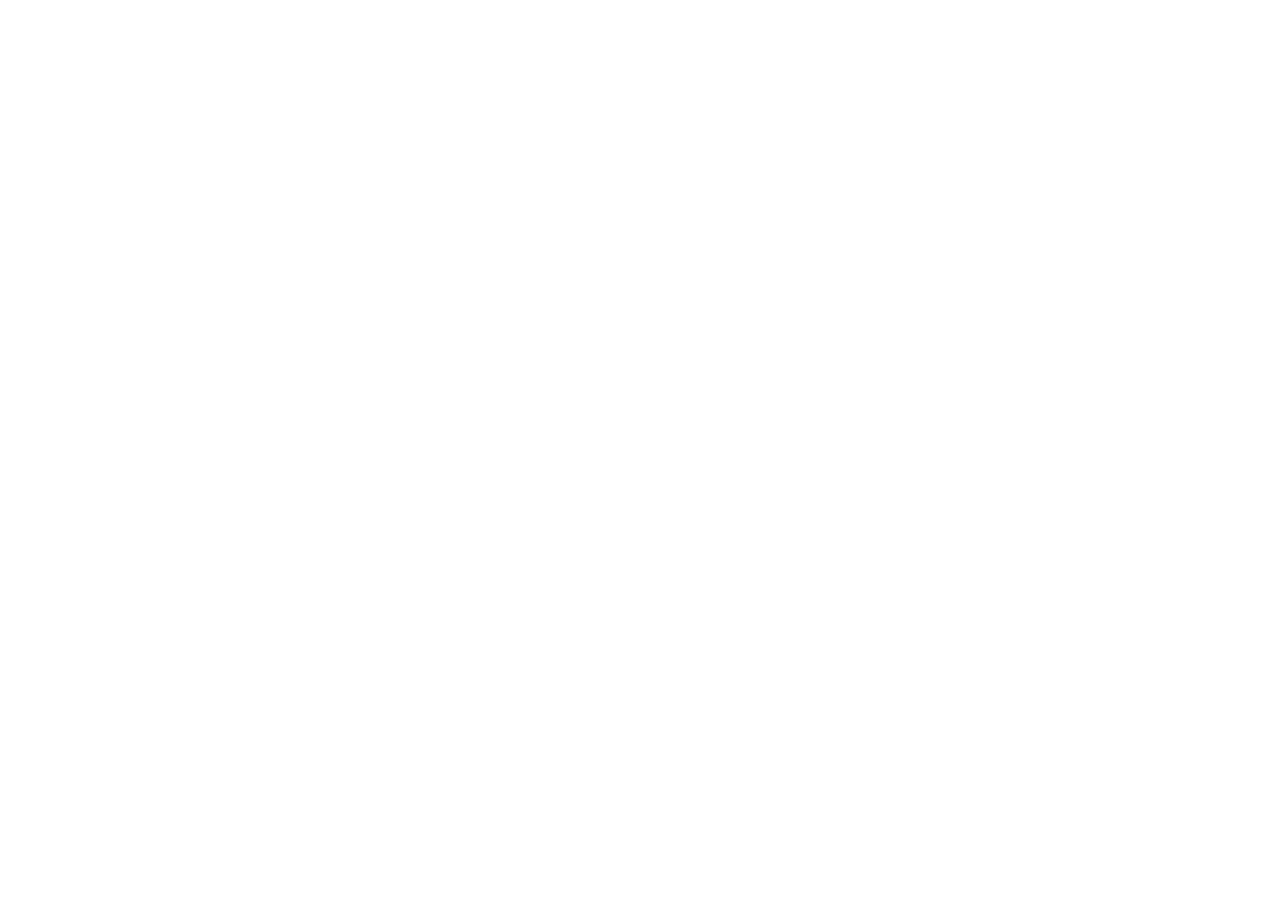
==== nexonPc/index.html @ 665795f1 "portfolio index ++" ====
<!DOCTYPE html>
<html lang="en">
<head>
    <meta charset="UTF-8">
    <meta http-equiv="X-UA-Compatible" content="IE=edge">
    <meta name="viewport" content="width=device-width, initial-scale=1.0">
    <title>Document</title>
</head>
<body>
    
</body>
</html>
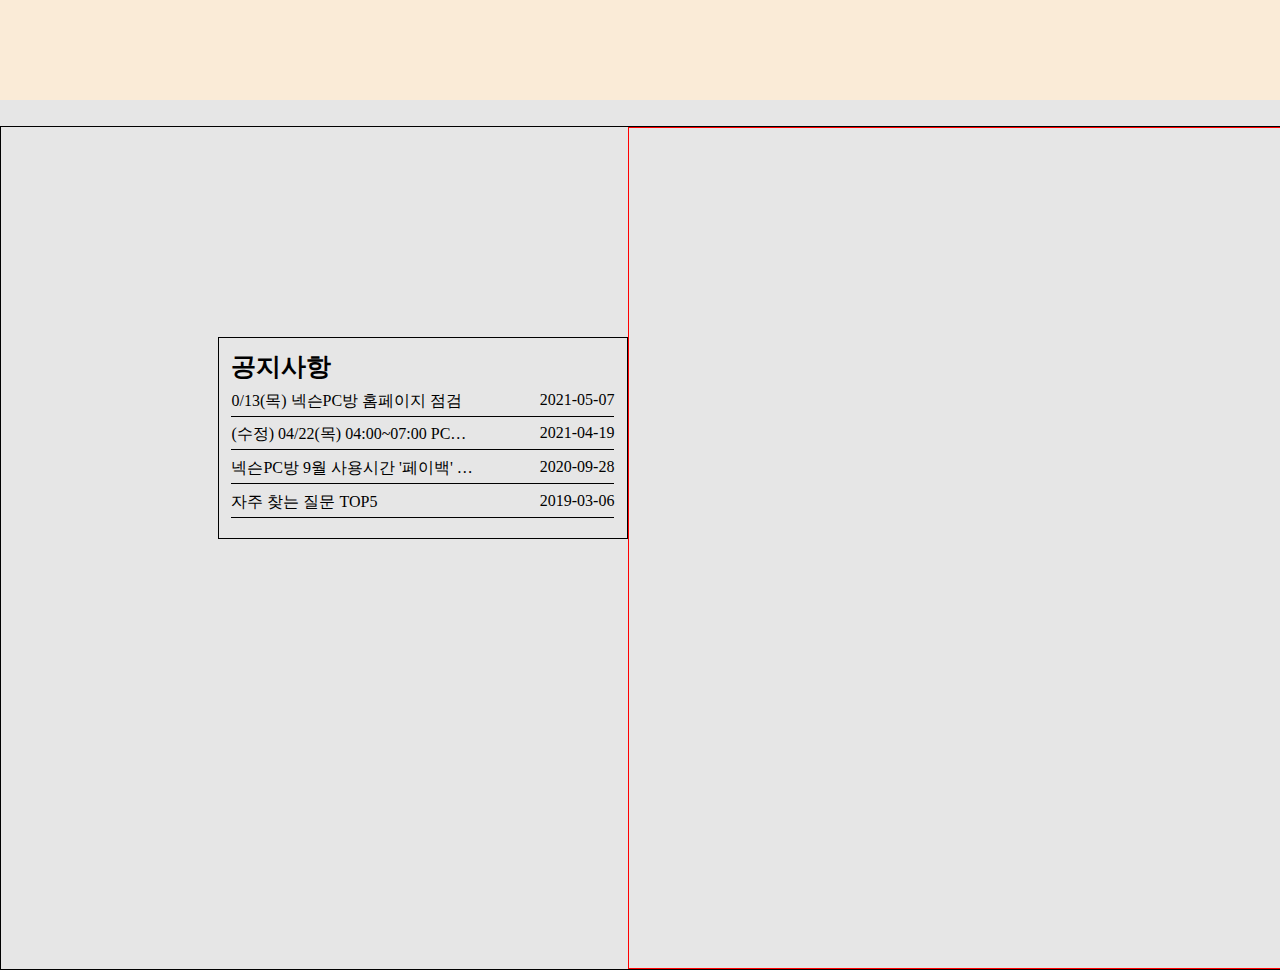
==== commit 59c1c1ca: "NexonPc 0608 18:27" ====
--- a/nexonPc/index.html
+++ b/nexonPc/index.html
@@ -4,9 +4,109 @@
     <meta charset="UTF-8">
     <meta http-equiv="X-UA-Compatible" content="IE=edge">
     <meta name="viewport" content="width=device-width, initial-scale=1.0">
-    <title>Document</title>
+    <title>Nexon Pc</title>
+    <link rel="stylesheet" href="css/style.css">
 </head>
 <body>
-    
+    <header></header>
+    <div class="wrap">
+        <section id="sect1">
+            <div class="row1 container">
+                <div class="bg1">
+                    <div class="backBg"></div>
+                    <div class="desc">
+                        <h3>메이플 스토리</h3>
+                        <p>모험과 재미가 가득한 2D 횡스크롤 MMORPG</p>
+                    </div>
+                </div>
+            </div>
+            <div class="row2 container">
+                <div class="bg2">
+                    <div class="backBg"></div>
+                    <div class="desc">
+                        <h3>던전앤파이터</h3>
+                        <p>혼돈의 오즈마 레이드 업데이트</p>
+                    </div>
+                </div>
+            </div>
+            <div class="row3 container">
+                <div class="bg3">
+                    <div class="backBg"></div>
+                    <div class="desc">
+                        <h3>EA SPORTS FIFA</h3>
+                        <p>축구, 그 이상을 경험할 수 있는 최고의 방법</p>
+                    </div>
+                </div>
+            </div>
+            <div class="row4 container">
+                <div class="bg4">
+                    <div class="backBg"></div>
+                    <div class="desc">
+                        <h3>V4</h3>
+                        <p>대장, PC에서 기다릴게요!</p>
+                    </div>
+                </div>
+            </div>
+            <div class="row5">
+                <div class="notice"><h2>공지사항</h2></div>
+                <ul>
+                    <li><a href="#"><p>0/13(목) 넥슨PC방 홈페이지 점검</p><span>2021-05-07</span></a></li>
+                    <li><a href="#"><p>(수정) 04/22(목) 04:00~07:00 PC방 홈페이지 점검</p><span>2021-04-19</span></a></li>
+                    <li><a href="#"><p>넥슨PC방 9월 사용시간 '페이백' 안내</p><span>2020-09-28</span></a></li>
+                    <li><a href="#"><p>자주 찾는 질문 TOP5</p><span>2019-03-06</span></a></li>
+                </ul>
+            </div>
+            <div class="row6 container">
+                <div class="bg6">
+                    <div class="backBg"></div>
+                    <div class="desc">
+                        <h3>마비노기</h3>
+                        <p>낭만이 넘치는 판타지라이프 세계로 출발!</p>
+                    </div>
+                </div>
+            </div>
+            <div class="row7 container">
+                <div class="bg7">
+                    <div class="backBg"></div>
+                    <div class="desc">
+                        <h3>카트라이더</h3>
+                        <p>크레이지레이싱 카트라이더</p>
+                    </div>
+                </div>
+            </div>
+            <div class="row8 container">
+                <div class="bg8">
+                    <div class="backBg"></div>
+                    <div class="desc">
+                        <h3>서든어택</h3>
+                        <p>대한민국 FPS의 모든 재미</p>
+                    </div>
+                </div>
+            </div>
+            <div class="row9"></div>
+            <div class="row10 container">
+                <div class="bg10">
+                    <div class="backBg"></div>
+                    <div class="desc">
+                        <h3>바람의나라</h3>
+                        <p>당신의 플레이가 역사가 되는 MMORPG</p>
+                    </div>
+                </div>
+            </div>
+        </section>
+        <section id="sect2">
+            
+        </section>
+    </div>
+    <footer></footer>
+
+    <script src="script/jquery-3.6.0.js"></script>
+    <script>
+        $('.bg').mouseenter(function(){
+            var idx=$(this).index()
+        }).mouseleave(function(){
+            var idx=$(this).index()
+        })
+    </script>
 </body>
 </html>--- a/nexonPc/css/style.css
+++ b/nexonPc/css/style.css
@@ -0,0 +1,178 @@
+@charset "UTF-8";
+@import url(reset.css);
+
+* {
+    box-sizing: border-box;
+}
+
+body {
+    background-color: rgb(230, 230, 230);
+}
+
+header {
+    height: 100px;
+    background-color: antiquewhite;
+    margin-bottom: 2%;
+}
+
+.wrap {
+    display: flex;
+    width: 1344px;
+    margin: auto;
+    border: 1px solid #000;
+}
+
+
+#sect1 {
+    width: 640px;
+    display: flex;
+    flex-wrap: wrap;
+    justify-content: space-between;
+}
+
+#sect1>div {}
+
+#sect1 .container {
+    width: 200px;
+    height: 200px;
+    margin-bottom: 10px;
+    background-position: center;
+    background-size: cover;
+    position: relative;
+    cursor: pointer;
+}
+
+#sect1 .container>div {
+    background-position: center;
+    background-size: cover;
+    padding-top: 100%;
+}
+
+#sect1 .container:hover .backBg,
+#sect1 .container:hover .desc {
+    display: block;
+}
+
+#sect1 .desc {
+    text-align: center;
+    position: absolute;
+    top: 60%;
+    color: #ffffff;
+    display: none;
+}
+
+#sect1 .backBg {
+    content: '';
+    width: 100%;
+    height: 100%;
+    top: 0;
+    left: 0;
+    background-color: #000000c6;
+    position: absolute;
+    display: none;
+}
+
+
+#sect1 .notice h2 {
+    font-size: 25px;
+}
+
+#sect1 .row5 {
+    padding: 2%;
+    border: 1px solid #000;
+    width: 410px;
+    margin-bottom: 10px;
+}
+
+#sect1 .row5 li {
+    margin: 2% 0;
+    border-bottom: 1px solid #000000;
+}
+
+#sect1 .row5 p {
+    width: 250px;
+    white-space: nowrap;
+    overflow: hidden;
+    text-overflow: ellipsis;
+    display: inline-block;
+}
+
+#sect1 .row5 span {
+    float: right;
+}
+
+#sect1 .bg1 {
+    background-image: url(../images/sect1\ \(1\).jpg);
+}
+
+#sect1 .bg2 {
+    background-image: url(../images/sect1\ \(1\).png);
+}
+
+#sect1 .bg3 {
+    background-image: url(../images/sect1\ \(2\).png);
+}
+
+#sect1 .bg4 {
+    background-image: url(../images/sect1\ \(3\).png);
+}
+
+#sect1 .bg6 {
+    background-image: url(../images/sect1\ \(4\).png);
+}
+
+#sect1 .bg7 {
+    background-image: url(../images/sect1\ \(5\).png);
+}
+
+#sect1 .bg8 {
+    background-image: url(../images/sect1\ \(6\).png);
+}
+
+#sect1 .row9 {
+    width: 410px;
+    margin-bottom: 10px;
+    background-image: url(../images/bg_customer_center.gif);
+    background-position-x: -30px;
+}
+
+#sect1 .row9:hover {
+    background-position-y: -206px;
+}
+
+#sect1 .bg10 {
+    background-image: url(../images/sect1\ \(7\).png);
+}
+
+/* SECT1 --------------------------------------------------------- */
+
+
+#sect2 {
+    border: 1px solid rgb(255, 0, 0);
+    width: 730px;
+}
+
+/* SECT2 --------------------------------------------------------- */
+/* SECT2 --------------------------------------------------------- */
+/* FOOTER --------------------------------------------------------- */
+
+/* 모바일 */
+@media screen and (max-width:767px) {
+    /* SECT1 --------------------------------------------------------- */
+    /* SECT2 --------------------------------------------------------- */
+    /* FOOTER --------------------------------------------------------- */
+}
+
+/* 태블릿 */
+@media screen and (min-width:768px) {
+    /* SECT1 --------------------------------------------------------- */
+    /* SECT2 --------------------------------------------------------- */
+    /* FOOTER --------------------------------------------------------- */
+}
+
+/* 데스크탑 */
+@media screen and (min-width:1288px) {
+    /* SECT1 --------------------------------------------------------- */
+    /* SECT2 --------------------------------------------------------- */
+    /* FOOTER --------------------------------------------------------- */
+}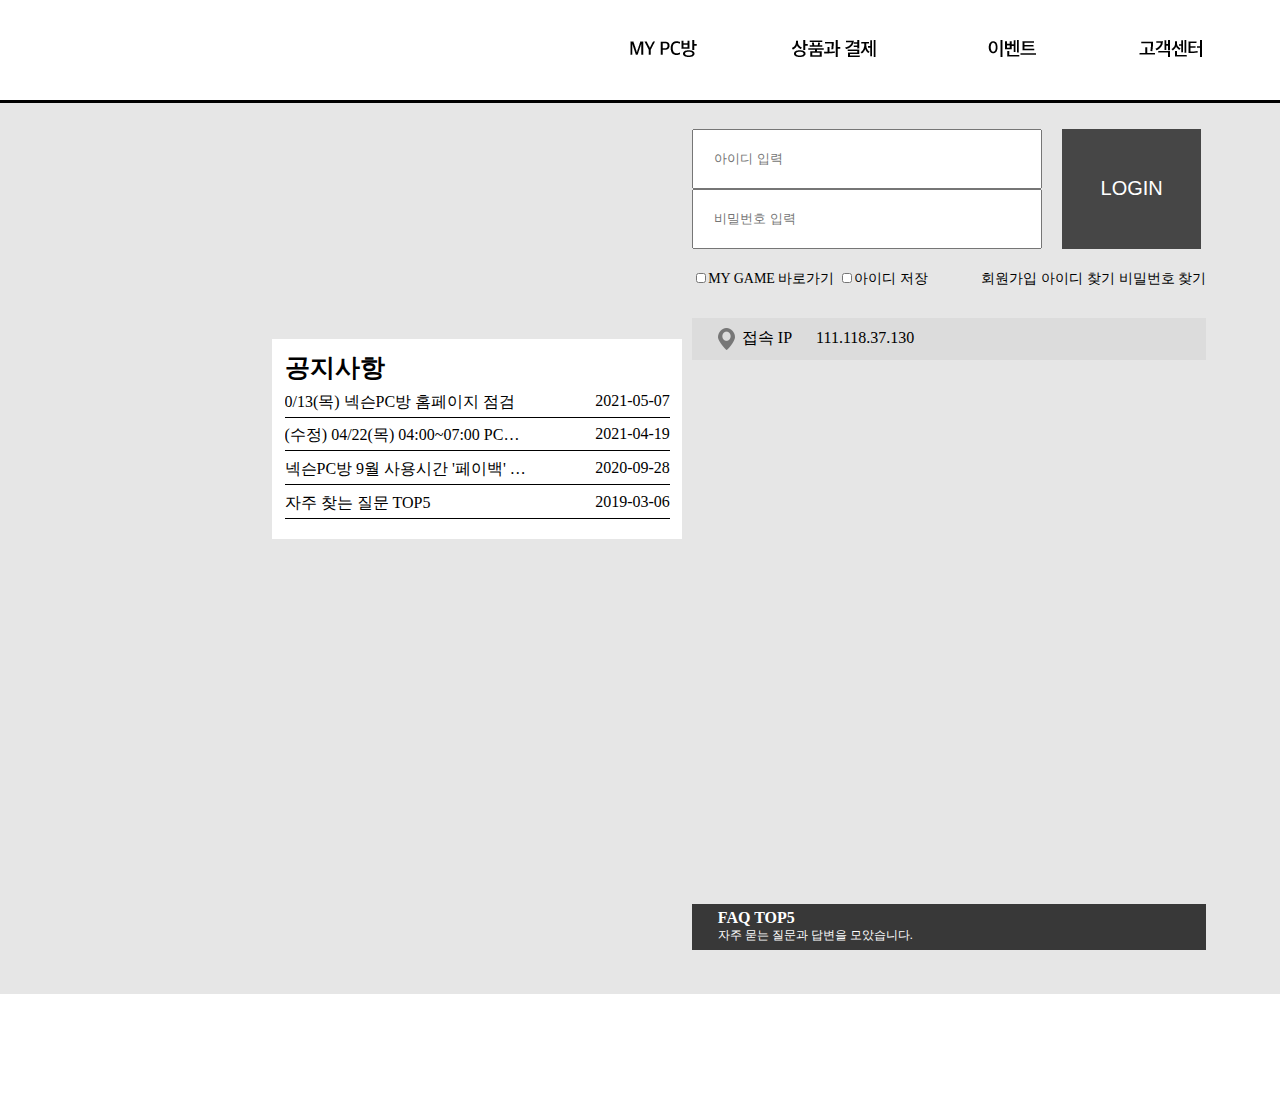
==== commit 9221cecb: "20:05 nexon pc" ====
--- a/nexonPc/index.html
+++ b/nexonPc/index.html
@@ -8,7 +8,19 @@
     <link rel="stylesheet" href="css/style.css">
 </head>
 <body>
-    <header></header>
+    <header>
+        <div class="headerWrap">
+            <h1><a href="#"><img src="images/logo.gif" alt=""></a></h1>
+            <nav>
+                <ul>
+                    <li><a href="#"></a></li>
+                    <li><a href="#"></a></li>
+                    <li><a href="#"></a></li>
+                    <li><a href="#"></a></li>
+                </ul>
+            </nav>
+        </div>
+    </header>
     <div class="wrap">
         <section id="sect1">
             <div class="row1 container">
@@ -95,17 +107,45 @@
             </div>
         </section>
         <section id="sect2">
-            
+            <article class="art1">
+                <div class="logIn">
+                    <div class="left">
+                        <input type="text" placeholder="아이디 입력">
+                        <input type="text" placeholder="비밀번호 입력">
+                    </div>
+                    <input type="submit" value="LOGIN">
+                </div>
+                <input type="checkbox">
+                <label for="chkMyGameRoom"><span>MY GAME 바로가기</span></label>
+                <input type="checkbox">
+                <label for="chksaveID"><span>아이디 저장</span></label>
+                <div class="rightMenu">
+                    <span>회원가입</span>
+                    <span>아이디 찾기</span>
+                    <span>비밀번호 찾기</span>
+                </div>
+                <div class="gps">
+                    <div class="gpsIcon"></div>
+                    <span>접속 IP</span>
+                    <span>111.118.37.130</span>
+                </div>
+            </article>
+            <article class="art2">
+                <div class="banner1"></div>
+                <div class="banner2"></div>
+                <div class="faq">
+                    <h4>FAQ TOP5</h4>
+                    <p>자주 묻는 질문과 답변을 모았습니다.</p>
+                </div>
+            </article>
         </section>
     </div>
     <footer></footer>
 
     <script src="script/jquery-3.6.0.js"></script>
     <script>
-        $('.bg').mouseenter(function(){
-            var idx=$(this).index()
-        }).mouseleave(function(){
-            var idx=$(this).index()
+        $('body').click(function(e){
+            e.preventDefault()
         })
     </script>
 </body>
--- a/nexonPc/css/style.css
+++ b/nexonPc/css/style.css
@@ -10,16 +10,81 @@
 }
 
 header {
+    background-color: #ffffff;
+    margin-bottom: 2%;
+    border-bottom: 3px solid #000000;
+}
+
+header .headerWrap {
+    display: flex;
+    justify-content: space-between;
+    width: 1152px;
+    margin: auto;
+    align-items: center;
     height: 100px;
-    background-color: antiquewhite;
-    margin-bottom: 2%;
-}
+    position: relative;
+}
+
+nav {
+    width: 600px;
+    position: absolute;
+    right: 0;
+    bottom: 0;
+}
+
+nav ul {
+    display: flex;
+    justify-content: space-between;
+}
+nav a {
+    display: block;
+}
+
+nav ul li:nth-child(1) a {
+    background-image: url(../images/menu.gif);
+    width: 83px;
+    height: 60px;
+    background-position: 7px 0px;
+}
+
+nav ul li:nth-child(1) a:hover {
+    background-position: 0 -70px;
+}
+nav ul li:nth-child(2) a {
+    background-image: url(../images/menu.gif);
+    width: 103px;
+    height: 60px;
+    background-position: -98px 0px;
+}
+nav ul li:nth-child(2) a:hover {
+    background-position: -92px -70px;
+}
+
+nav ul li:nth-child(3) a {
+    background-image: url(../images/menu.gif);
+    width: 58px;
+    height: 60px;
+    background-position: -209px 0;
+}
+nav ul li:nth-child(3) a:hover {
+    background-position: -205px -70px;
+}
+nav ul li:nth-child(4) a {
+    background-image: url(../images/menu.gif);
+    width: 77px;
+    height: 60px;
+    background-position: -279px 0;
+}
+nav ul li:nth-child(4) a:hover {
+    background-position: -273px -70px;
+}
+
+/* HEADER --------------------------------------------------------- */
 
 .wrap {
     display: flex;
-    width: 1344px;
+    width: 1152px;
     margin: auto;
-    border: 1px solid #000;
 }
 
 
@@ -79,9 +144,9 @@
 
 #sect1 .row5 {
     padding: 2%;
-    border: 1px solid #000;
     width: 410px;
     margin-bottom: 10px;
+    background-color: #fff;
 }
 
 #sect1 .row5 li {
@@ -148,12 +213,113 @@
 
 
 #sect2 {
-    border: 1px solid rgb(255, 0, 0);
-    width: 730px;
+    width: 552px;
+    padding: 0 10px;
+}
+
+#sect2 .logIn {
+    display: flex;
+    margin-bottom: 20px;
+}
+
+#sect2 input[type=text] {
+    width: 350px;
+    height: 60px;
+    display: block;
+    padding-left: 20px;
+}
+
+#sect2 input[type=submit] {
+    width: 139px;
+    height: 120px;
+    margin-left: 20px;
+    color: #ffffff;
+    background-color: rgb(70, 70, 70);
+    border: none;
+    font-size: 20px;
+    cursor: pointer;
+}
+
+#sect2 input[type=checkbox] {
+    width: 10px;
+    height: 10px;
+}
+
+#sect2 label {
+    margin-left: -5px;
+}
+
+#sect2 label span {
+    font-size: 14px;
+}
+
+#sect2 .rightMenu {
+    display: inline-block;
+    float: right;
+}
+
+#sect2 .rightMenu span {
+    font-size: 14px;
+    cursor: pointer;
+}
+
+#sect2 .rightMenu span:hover {
+    color: blue;
+}
+
+#sect2 .gps {
+    margin: 30px 0;
+    padding: 2% 5%;
+    background-color: #dcdcdc;
+}
+
+#sect2 .gpsIcon {
+    background-image: url(../images/gps.gif);
+    height: 22px;
+    background-repeat: no-repeat;
+    display: inline-block;
+    width: 20px;
+    vertical-align: middle;
+}
+
+#sect2 .gps span {
+    margin-right: 20px;
+}
+
+#sect2 .banner1 {
+    background-image: url(../images/sect2\ \(1\).jpg);
+    padding-top: 50%;
+    background-size: cover;
+    background-position: center;
+}
+#sect2 .banner2 {
+    background-image: url(../images/sect2\ \(2\).jpg);
+    padding-top: 50%;
+    background-size: cover;
+    background-position: center;
+}
+
+#sect2 .faq {
+    padding: 1% 5%;
+    background-color: rgb(56, 56, 56);
+}
+
+#sect2 h4 {
+    color: #ffffff;
+}
+
+#sect2 .faq p {
+    color: #ffffff;
+    font-size: 12px;
 }
 
 /* SECT2 --------------------------------------------------------- */
-/* SECT2 --------------------------------------------------------- */
+
+footer {
+    height: 100px;
+    background-color: #fff;
+    margin-top: 2%;
+}
 /* FOOTER --------------------------------------------------------- */
 
 /* 모바일 */
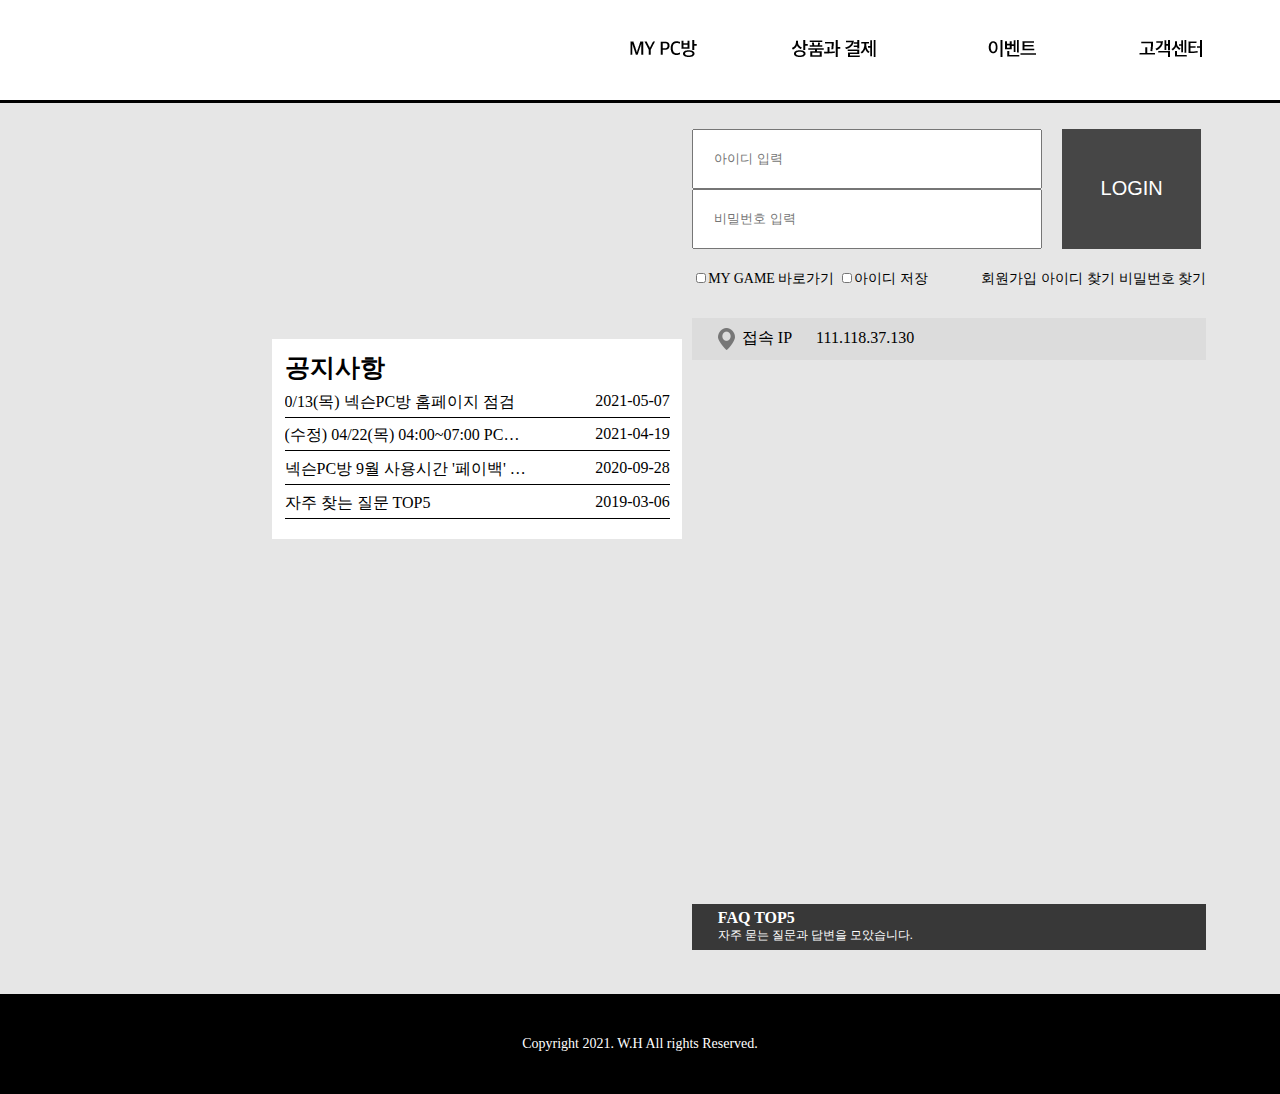
==== commit f813338c: "nexon footer add" ====
--- a/nexonPc/index.html
+++ b/nexonPc/index.html
@@ -140,7 +140,9 @@
             </article>
         </section>
     </div>
-    <footer></footer>
+    <footer>
+        <p>Copyright 2021. W.H All rights Reserved.</p>
+    </footer>
 
     <script src="script/jquery-3.6.0.js"></script>
     <script>
--- a/nexonPc/css/style.css
+++ b/nexonPc/css/style.css
@@ -317,8 +317,12 @@
 
 footer {
     height: 100px;
-    background-color: #fff;
+    background-color: rgb(0, 0, 0);
     margin-top: 2%;
+    text-align: center;
+    line-height: 100px;
+    color: #ffffff;
+    font-size: 14px;
 }
 /* FOOTER --------------------------------------------------------- */
 
